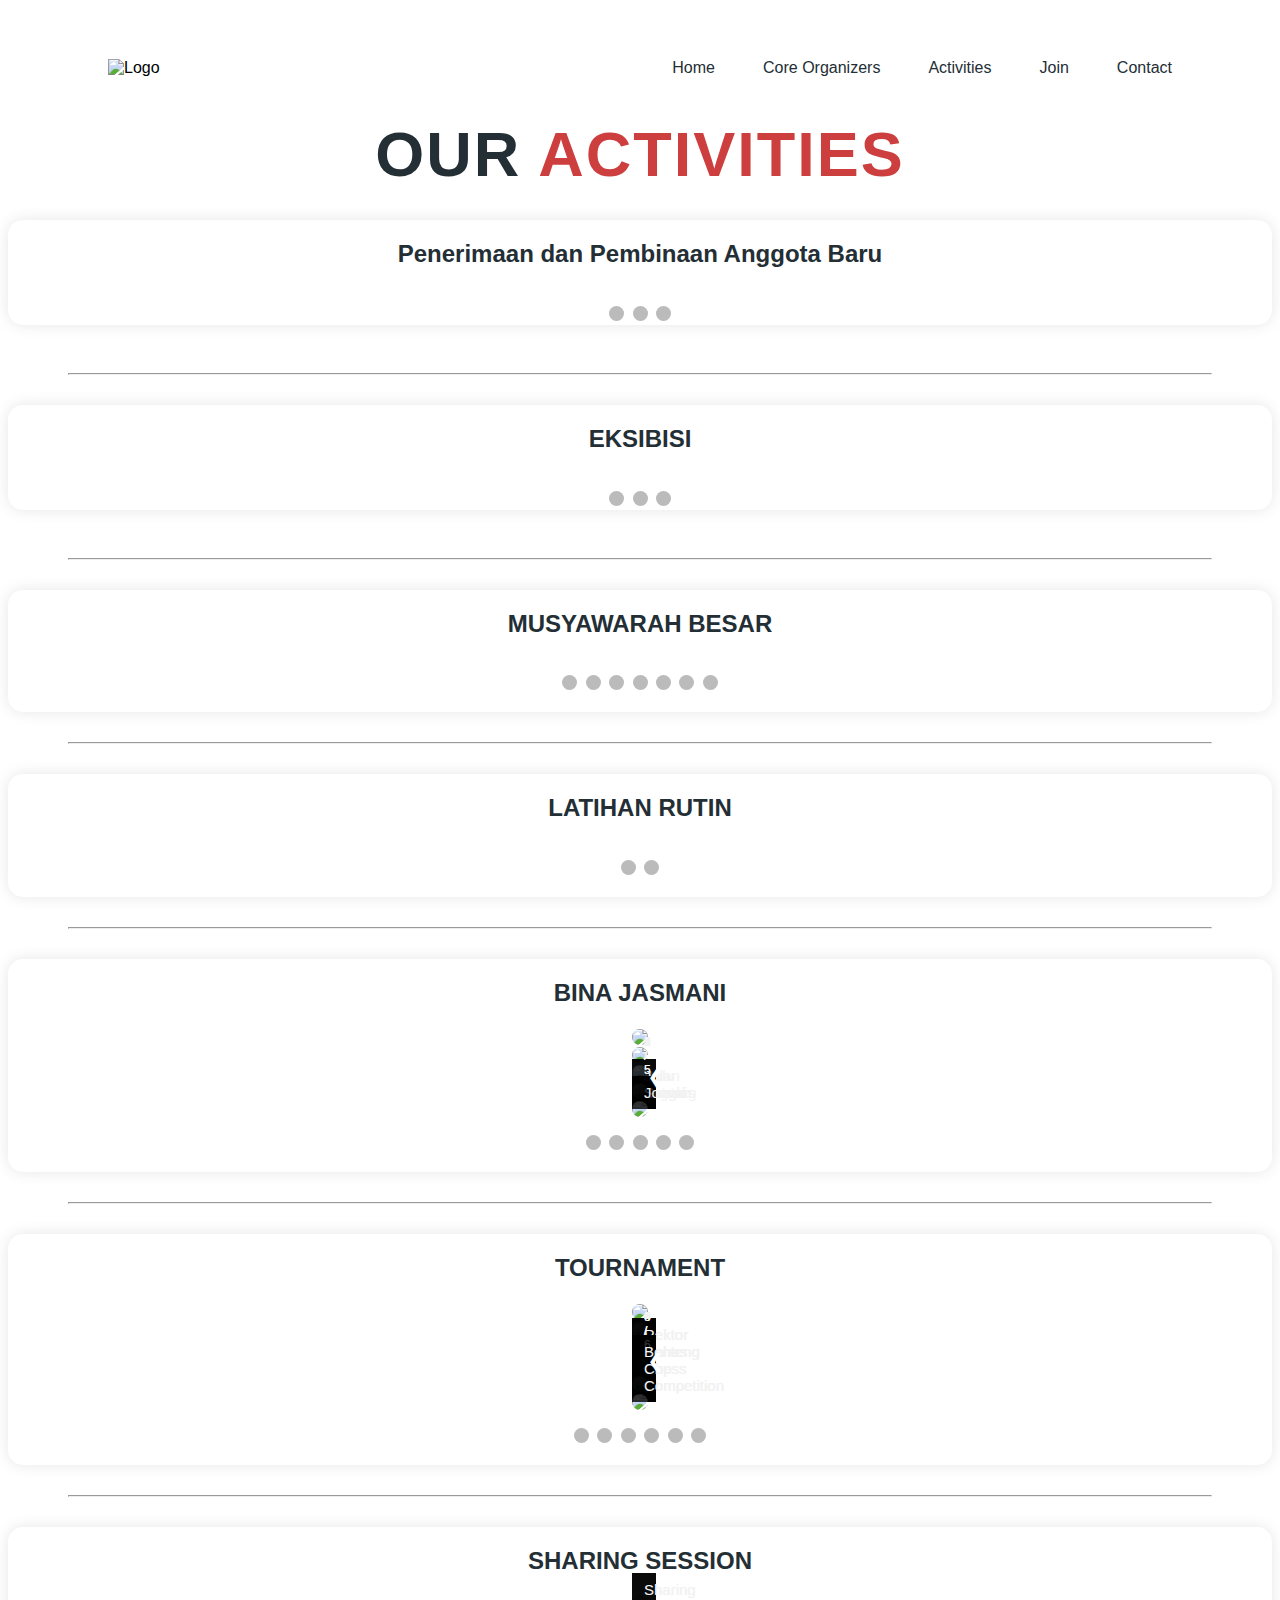
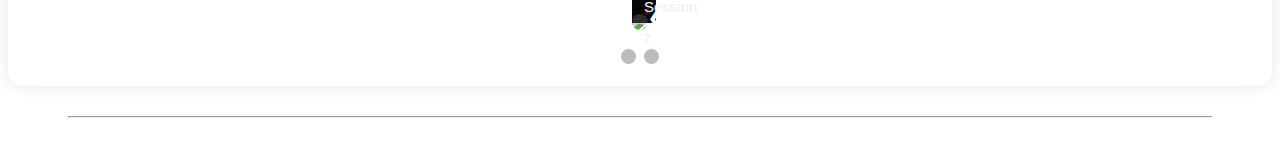
==== UAS Kelompok 1/HTML/activities.html @ aa71bc16 "Add files via upload" ====
<!DOCTYPE html>
<html>
<head>
  <meta charset="UTF-8" />
  <meta name="viewport" content="width=device-width, initial-scale=1.0" />
  <title>Join - Unit Perca Unhas</title>
  <link rel="stylesheet" href="../CSS/activites.css" />
  
<meta name="viewport" content="width=device-width, initial-scale=1">
</head>
<body>
  <nav>
    <div class="logo">
        <img src="../IMAGE/logo upc.png" alt="Logo">
    </div>
    <div class="nav" id="nav">
        <ul class="nav-list">
          <li><a href="./main.html">Home</a></li>
          <li><a href="./core_organizers.html">Core Organizers</a></li>
          <li><a href="./activities.html">Activities</a></li>
          <li><a href="./join.html">Join</a></li>
          <li><a href="./contact.html">Contact</a></li>
        </ul>
    </div>
    <div class="hamburger-menu" onclick="toggleNav()">&#9776;</div>
</nav>
<!-- End Of Nav Bar -->
  <div class="title">
    <h1>OUR <span>ACTIVITIES</span></h1>
  </div>

<div class="heading">
  <center><h2>Penerimaan dan Pembinaan Anggota Baru</h2></center>
<div class="slideshow-container">

<div class="mySlides1 fade">
  <div class="numbertext">1 / 3</div>
  <img src="../IMAGE/IMAGE1.jpg" style="width:100%">
  <div class="text">P2AB Genererasi 37</div>
</div>

<div class="mySlides1 fade">
  <div class="numbertext">2 / 3</div>
  <img src="../IMAGE/P2AB19.jpg" style="width:100%">
  <div class="text">P2AB Genererasi 38</div>
</div>

<div class="mySlides1 fade">
  <div class="numbertext">3 / 3</div>
  <img src="../IMAGE/P2AB12.jpg" style="width:100%">
  <div class="text">P2AB Genererasi 39</div>
</div>

<a class="prev" onclick="plusSlides(-1, 0)">&#10094;</a>
<a class="next" onclick="plusSlides(1, 0)">&#10095;</a>

</div>
<br>

<div style="text-align:center">
  <span class="dot" onclick="currentSlide(1,0)"></span> 
  <span class="dot" onclick="currentSlide(2,0)"></span> 
  <span class="dot" onclick="currentSlide(3,0)"></span> 
</div>
</div>
</br>
<hr>

<div class="heading">
  <center><h2>EKSIBISI</h2></center>
<div class="slideshow-container">

<div class="mySlides2 fade">
  <div class="numbertext">1 / 3</div>
  <img src="../IMAGE/IMAGE9.jpg" style="width:100%">
  <div class="text">Daya Chess Club</div>
</div>

<div class="mySlides2 fade">
  <div class="numbertext">2 / 3</div>
  <img src="../IMAGE/eksabisi2.jpg" style="width:100%">
  <div class="text">Terminal Chess Club Maros</div>
</div>

<div class="mySlides2 fade">
  <div class="numbertext">3 / 3</div>
  <img src="../IMAGE/eksabisi3.jpg" style="width:100%">
  <div class="text">Terminal Chess Club Maros</div>
</div>

<a class="prev" onclick="plusSlides(-1, 1)">&#10094;</a>
<a class="next" onclick="plusSlides(1, 1)">&#10095;</a>

</div>
<br>


<div style="text-align:center">
  <span class="dot" onclick="currentSlide(1,1)"></span> 
  <span class="dot" onclick="currentSlide(2,1)"></span> 
  <span class="dot" onclick="currentSlide(3,1)"></span> 
</div>
</div>
</br>
<hr>

<div class="heading">
  <center><h2>MUSYAWARAH BESAR</h2></center>
<div class="slideshow-container">  
<div class="mySlides3 fade">
  <div class="numbertext">1 / 7</div>
  <img src="../IMAGE/MUBES2.jpg" style="width:100%">
  <div class="text">Musyawarah Besar XXXIII Day 1</div>
</div>
<div class="mySlides3 fade">
  <div class="numbertext">2 / 7</div>
  <img src="../IMAGE/MUBES3.jpg" style="width:100%">
  <div class="text">Musyawarah Besar XXXIII Day 1</div>
</div>
<div class="mySlides3 fade">
  <div class="numbertext">3 / 7</div>
  <img src="../IMAGE/MUBES4.jpg" style="width:100%">
  <div class="text">Musyawarah Besar XXXIII Day 1</div>
</div>
<div class="mySlides3 fade">
  <div class="numbertext">4 / 7</div>
  <img src="../IMAGE/MUBES5.jpg" style="width:100%">
  <div class="text">Musyawarah Besar XXXIII Day 2</div>
</div>
<div class="mySlides3 fade">
  <div class="numbertext">5 / 7</div>
  <img src="../IMAGE/MUBES6.jpg" style="width:100%">
  <div class="text">Musyawarah Besar XXXIII Day 2</div>
</div>
<div class="mySlides3 fade">
  <div class="numbertext">6 / 7</div>
  <img src="../IMAGE/MUBES7.jpg" style="width:100%">
  <div class="text">Musyawarah Besar XXXIII Day 2</div>
</div>
<div class="mySlides3 fade">
  <div class="numbertext">7 / 7</div>
  <img src="../IMAGE/IMAGE3.jpg" style="width:100%">
  <div class="text">Musyawarah Besar XXXIII Day 3</div>
</div>

<a class="prev" onclick="plusSlides(-1, 2)">&#10094;</a>
<a class="next" onclick="plusSlides(1, 2)">&#10095;</a>

</div>
<br>

<div style="text-align:center">
  <span class="dot" onclick="currentSlide(1,2)"></span> 
  <span class="dot" onclick="currentSlide(2,2)"></span> 
  <span class="dot" onclick="currentSlide(3,2)"></span> 
  <span class="dot" onclick="currentSlide(4,2)"></span> 
  <span class="dot" onclick="currentSlide(5,2)"></span> 
  <span class="dot" onclick="currentSlide(6,2)"></span> 
  <span class="dot" onclick="currentSlide(7,2)"></span> 
</div>
</br>
</div>
<hr>

<div class="heading">
  <center><h2>LATIHAN RUTIN</h2></center>
<div class="slideshow-container">

<div class="mySlides4 fade">
  <div class="numbertext">1 / 1</div>
  <img src="../IMAGE/IMAGE 13.jpg" style="width:100%">
  <div class="text">Materi</div>
</div>
<div class="mySlides4 fade">
  <div class="numbertext">2 / 2</div>
  <img src="../IMAGE/IMAGE10.jpg" style="width:100%">
  <div class="text">Sparring</div>
</div>

<a class="prev" onclick="plusSlides(-1, 3)">&#10094;</a>
<a class="next" onclick="plusSlides(1, 3)">&#10095;</a>

</div>
<br>

<div style="text-align:center">
  <span class="dot" onclick="currentSlide(1,3)"></span> 
  <span class="dot" onclick="currentSlide(2,3)"></span> 
</div>
</br>
</div>
<hr>

<div class="heading">
  <center><h2>BINA JASMANI</h2></center>
<div class="slideshow-container">

<div class="mySlides5 fade">
  <div class="numbertext">1 / 5</div>
  <img src="../IMAGE/IMAGE11.jpg" style="width:100%">
  <div class="text">Futsal</div>
</div>

<div class="mySlides5 fade">
  <div class="numbertext">2 / 5</div>
  <img src="../IMAGE/IMAGE7.jpg" style="width:100%">
  <div class="text">Bulu Tangkis</div>
</div>
<div class="mySlides5 fade">
  <div class="numbertext">3 / 5</div>
  <img src="../IMAGE/JASMANI3.jpg" style="width:100%">
  <div class="text">Jalan Santai</div>
</div>
<div class="mySlides5 fade">
  <div class="numbertext">4 / 5</div>
  <img src="../IMAGE/JASMANI4.jpg" style="width:100%">
  <div class="text">Senam</div>
</div>
<div class="mySlides5 fade">
  <div class="numbertext">5 / 5</div>
  <img src="../IMAGE/JASMANI5.jpg" style="width:100%">
  <div class="text">Jogging</div>
</div>

<a class="prev" onclick="plusSlides(-1, 4)">&#10094;</a>
<a class="next" onclick="plusSlides(1, 4)">&#10095;</a>

</div>
<br>
<div style="text-align:center">
  <span class="dot" onclick="currentSlide(1,4)"></span> 
  <span class="dot" onclick="currentSlide(2,4)"></span> 
  <span class="dot" onclick="currentSlide(3,4)"></span> 
  <span class="dot" onclick="currentSlide(4,4)"></span> 
  <span class="dot" onclick="currentSlide(5,4)"></span> 
</div>
</br>
</div>
<hr>


<div class="heading">
  <center><h2>TOURNAMENT</h2></center>
<div class="slideshow-container">

<div class="mySlides6 fade">
  <div class="numbertext">1 / 6</div>
  <img src="../IMAGE/T1.jpg" style="width:100%">
  <div class="text">Rektor Unhas Cup XI</div>
</div>

<div class="mySlides6 fade">
  <div class="numbertext">2 / 6</div>
  <img src="../IMAGE/T2.jpg" style="width:100%">
  <div class="text">Rektor Unhas Cup XI</div>
</div>

<div class="mySlides6 fade">
  <div class="numbertext">3 / 6</div>
  <img src="../IMAGE/T3.jpg" style="width:100%">
  <div class="text">Rektor Unhas Cup XI</div>
</div>

<div class="mySlides6 fade">
  <div class="numbertext">4 / 6</div>
  <img src="../IMAGE/T4.jpg" style="width:100%">
  <div class="text">Benteng Chess Competition</div>
</div>
<div class="mySlides6 fade">
  <div class="numbertext">5 / 6</div>
  <img src="../IMAGE/T5.jpg" style="width:100%">
  <div class="text">Benteng Chess Competition</div>
</div>
<div class="mySlides6 fade">
  <div class="numbertext">6 / 6</div>
  <img src="../IMAGE/T6.jpg" style="width:100%">
  <div class="text">Benteng Chess Competition</div>
</div>

<a class="prev" onclick="plusSlides(-1, 5)">&#10094;</a>
<a class="next" onclick="plusSlides(1, 5)">&#10095;</a>

</div>
<br>

<div style="text-align:center">
  <span class="dot" onclick="currentSlide(1,5)"></span> 
  <span class="dot" onclick="currentSlide(2,5)"></span> 
  <span class="dot" onclick="currentSlide(3,5)"></span> 
  <span class="dot" onclick="currentSlide(4,5)"></span> 
  <span class="dot" onclick="currentSlide(5,5)"></span> 
  <span class="dot" onclick="currentSlide(6,5)"></span> 
</div>
</br>
</div>
<hr>


<div class="heading">
  <center><h2>SHARING SESSION</h2></center>
<div class="slideshow-container">

  <div class="mySlides7 fade">
    <div class="numbertext">1 / 2</div>
    <img src="../IMAGE/IMAGE5.jpg" style="width:100%">
    <div class="text">Sharing Session</div>
  </div>
  
  <div class="mySlides7 fade">
    <div class="numbertext">1 / 2</div>
    <img src="../IMAGE/IMAGE6.jpg" style="width:100%">
    <div class="text">Sharing Session</div>
  </div>

<a class="prev" onclick="plusSlides(-1, 6)">&#10094;</a>
<a class="next" onclick="plusSlides(1, 6)">&#10095;</a>

</div>
<br>

<div style="text-align:center">
  <span class="dot" onclick="currentSlide(1,6)"></span> 
  <span class="dot" onclick="currentSlide(2,6)"></span> 
</div>
</br>
</div>
<hr>

<script src="../JS/activities.js"></script>
</body>
</html>
---- UAS Kelompok 1/CSS/activites.css ----
* {box-sizing: border-box}
.mySlides1, .mySlides2, .mySlides3, .mySlides4 {display: none}
img {vertical-align: middle;}

@import url('https://fonts.googleapis.com/css2?family=Roboto:wght@400;500;700;900&display=swap');

:root{
    --primaryTextColor: #232e35;
    --secondaryTextColor: #656d72;

    --borderColor: #f1f1f1;
    --lineColor: #d9d9d9;

    --primaryBackgroundColor: #fff;
    --secondaryBackgroundColor: #fbfbfb;
    --thirdBackgroundColor: #f5f3fe;

    --primaryIconColor: #CD3F3E;
    --primaryIconColorHover: #872341;

    --specialColor: #CD3F3E;

    --sectionPadding: 6rem 0;

    --itemBorderRadius: 0.7rem;
}

body {
    font-family: "Roboto", sans-serif;
    background-color: var(--primaryBackgroundColor);
}

html {
    box-sizing: border-box;
}

h1,h2,h3,h4,h5,h6, strong {
    color: var(--primaryTextColor);
}

p {
    font-size: 1rem;
    line-height: 1.9rem;
}

p, span, label input, textarea, li {
    color: var(--secondaryTextColor);
}

/* Nav Bar */
nav {
  display: flex;
  justify-content: space-between;
  z-index: 9999;

  position: relative;
  top: 0;
  width: 100%;
  height: 5vh;
  align-items: center;
  padding: 40px 100px; 
  top: 20px;
  background-color: rgba(var(--primaryBackgroundColor), 0.2);
}

.nav ul {
  list-style: none;
  display: flex;
  gap: 3rem;
}

.logo {
  display: flex;
  align-items: center;
}

.logo img {
  width: 80px; /* Adjust the width as needed */
  height: auto; /* Maintain the aspect ratio */
  margin-right: 10px; /* Optional margin for spacing */
}

nav ul li {
  display: flex;
  align-items: center;
}

nav ul li a {
  color: var(--primaryTextColor);
  text-decoration: none;
  cursor:pointer;
}

nav ul li a:hover {
  color: var(--specialColor);
}

/* Hamburger Menu */
.hamburger-menu {
  display: none;
  font-size: 1.5rem;
  cursor: pointer;
  color: var(--primaryTextColor);
}



/* Responsive Nav Bar */
@media screen and (max-width: 768px) {
  .logo img {
      width: 50px; /* Adjust the width as needed */
  }
  
  nav {
      padding: 20px 30px; /* Adjust padding for smaller screens */
  }
  nav ul{
      gap: 1rem; /* Adjust gap for smaller screens */
      list-style: none;
      display: flex;
      flex-direction: column;
  }
  .nav {
      display: none;
      position: absolute;
      top: 60px;
      right: 0;
      width: 40%;
      background-color: var(--primaryBackgroundColor);
      box-shadow: 0px 8px 16px rgba(0, 0, 0, 0.1);
      padding: 10px;
  }

  .nav-list li{
      width: 100%;
  }
  .nav-list a {
      padding: 10px;
      text-align: center;
      text-decoration: none;
      color: var(--primaryTextColor);
  }

  .hamburger-menu {
      display: block;
  }
}

/* Title */
.title h1{
  text-align: center;
  text-align: center;
    margin-top: 30px;
    margin-bottom: 30px;
    font-size: 63px;
    letter-spacing: 2px;
    color: var(--primaryTextColor);
}

.title h1 span{
    color: var(--specialColor);
}

hr {
  margin: 30px 60px;
  color: var(--lineColor);
}

/* Slideshow container */
.slideshow-container {
  max-width: 1000px;
  position: relative;
  margin: auto;
  background-color: var(--primaryBackgroundColor);
}

/* Next & previous buttons */
.prev, .next {
  cursor: pointer;
  position: absolute;
  top: 50%;
  width: auto;
  padding: 16px;
  margin-top: -22px;
  color: white;
  font-weight: bold;
  font-size: 18px;
  transition: 0.6s ease;
  border-radius: 0 3px 3px 0;
  user-select: none;
}

/* Position the "next button" to the right */
.next {
  right: 0;
  border-radius: 3px 0 0 3px;
}

/* On hover, add a black background color with a little bit see-through */
.prev:hover, .next:hover {
  background-color: rgba(0,0,0,0.8);
}

/* Caption text */
.text {
  color: #f2f2f2;
  font-size: 15px;
  padding: 8px 12px;
  position: absolute;
  bottom: 8px;
  background-color: rgba(0, 0, 0, 0.8);
  width: 100%;
  text-align: center;
}

/* Number text (1/3 etc) */
.numbertext {
  color: #f2f2f2;
  font-size: 12px;
  padding: 8px 12px;
  position: absolute;
  top: 0;
}

/* The dots/bullets/indicators */
.dot {
  cursor: pointer;
  height: 15px;
  width: 15px;
  margin: 0 2px;
  background-color: #bbb;
  border-radius: 50%;
  display: inline-block;
  transition: background-color 0.6s ease;
}

.active, .dot:hover {
  background-color: #717171;
}

/* Fading animation */
.fade {
  animation-name: fade;
  animation-duration: 1.5s;
}

@keyframes fade {
  from {opacity: .4} 
  to {opacity: 1}
}


@media only screen and (max-width: 300px) {
  .prev, .next,.text {font-size: 11px}
}

.heading{
  display: grid;
  position: relative;
  grid-template-columns: auto lfr;
  border-radius: 15px;
  box-shadow: 0 0 15px rgba(0, 0, 0, 0.1 );
  }

  .heading img {
    position: relative;
    width: 100%;
    border-radius: 15px 15px 15px 15px;
  }
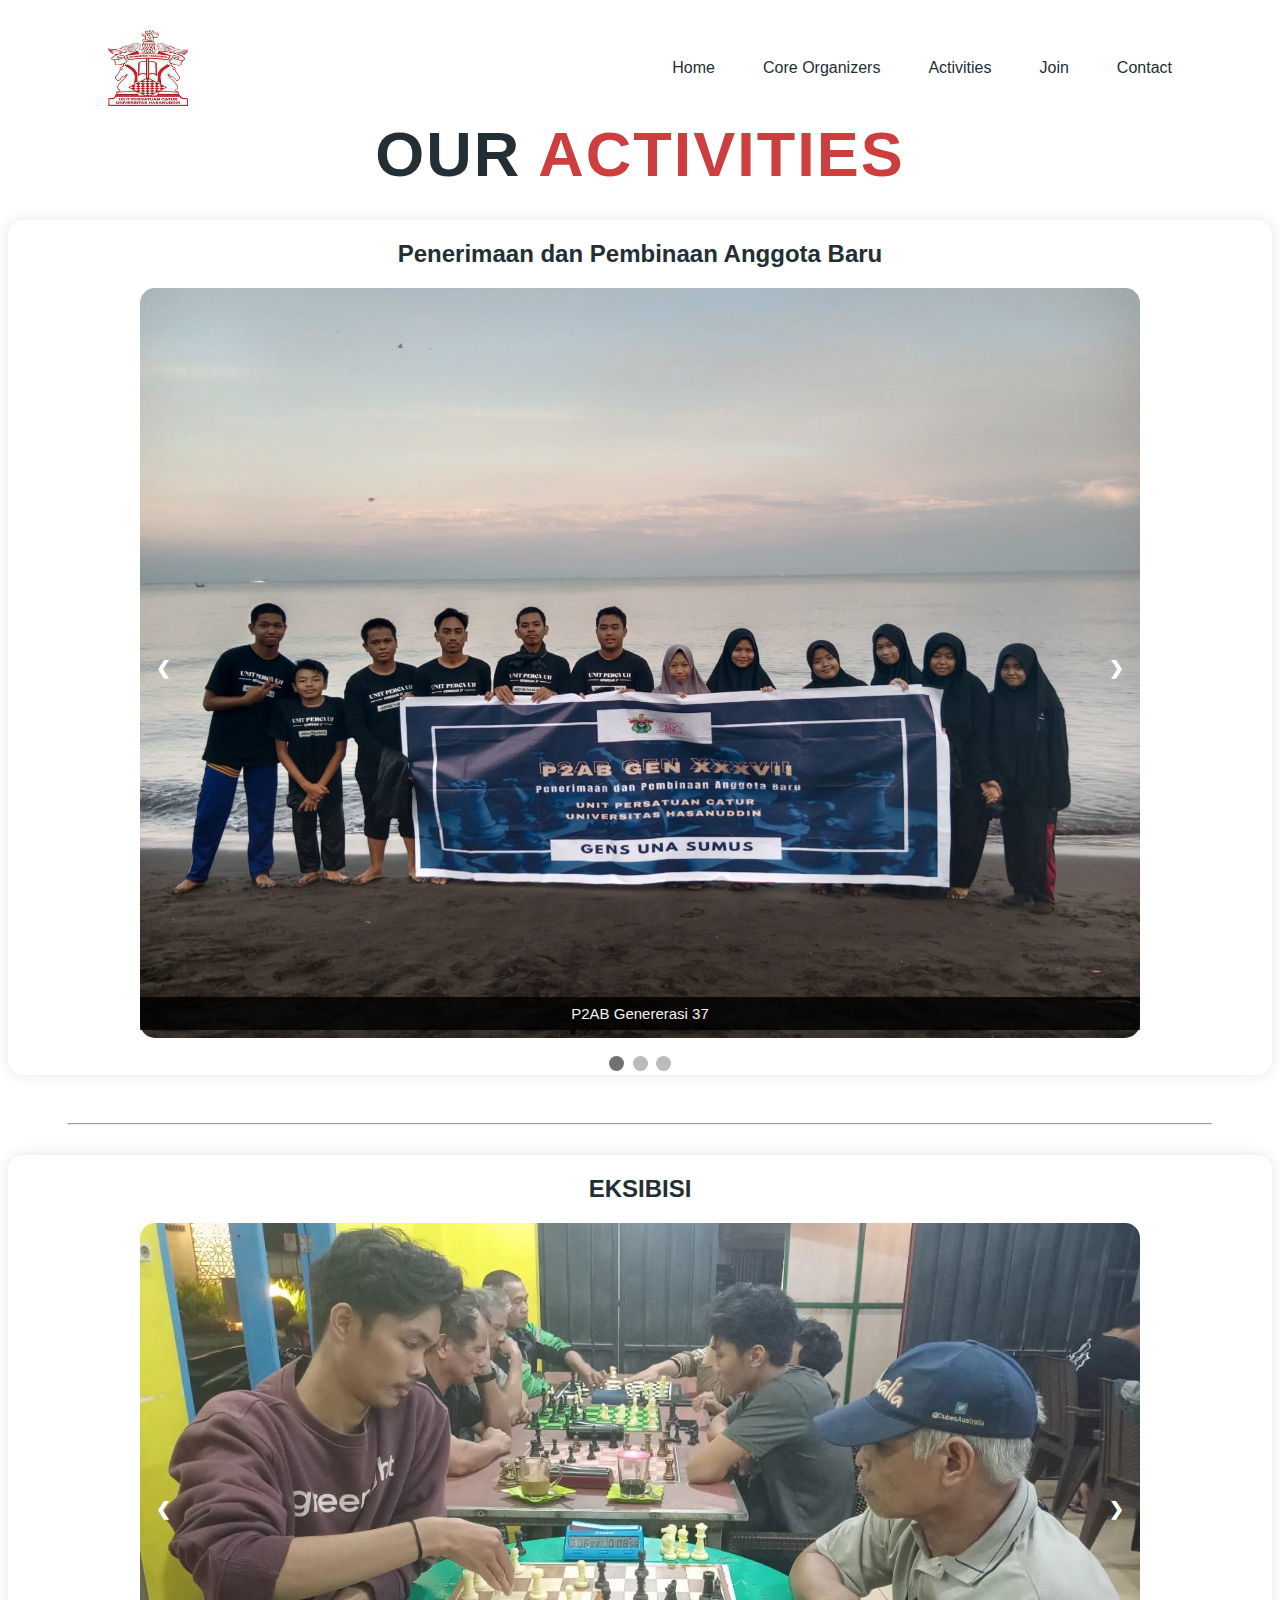
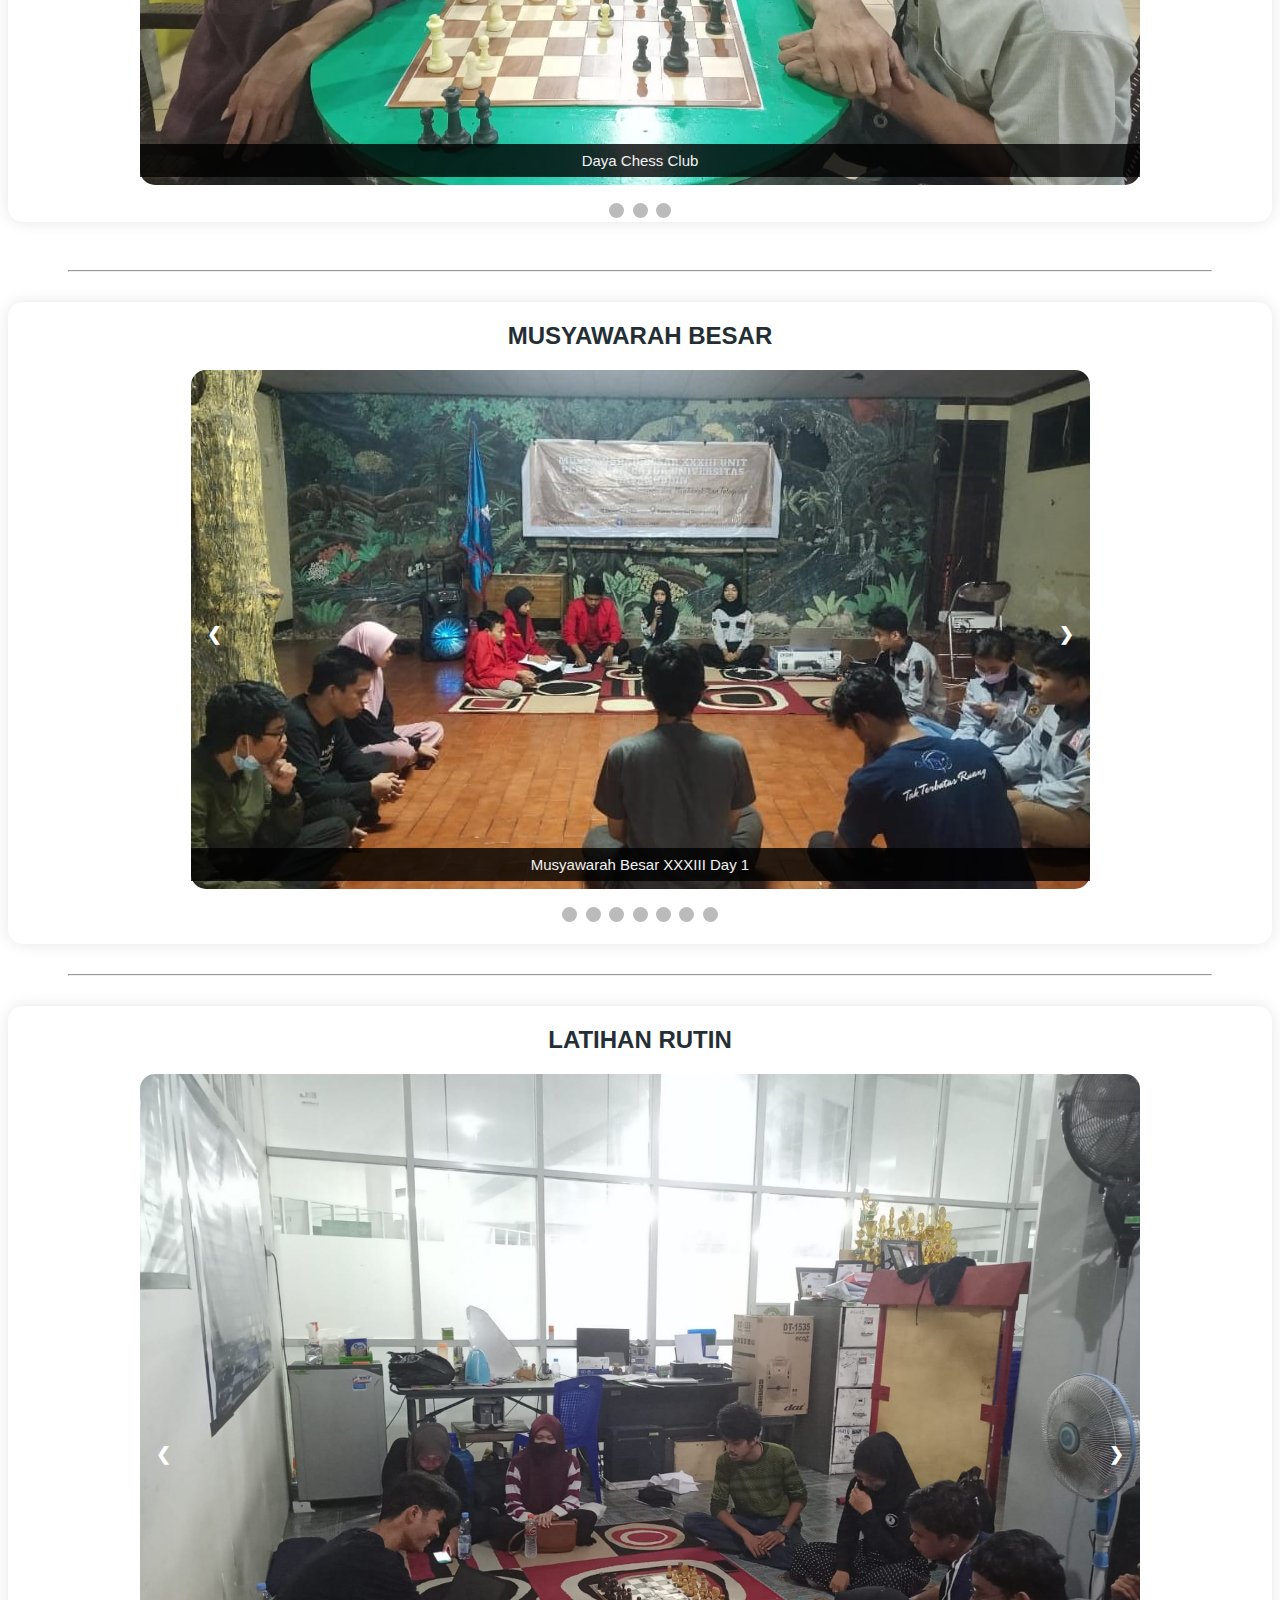
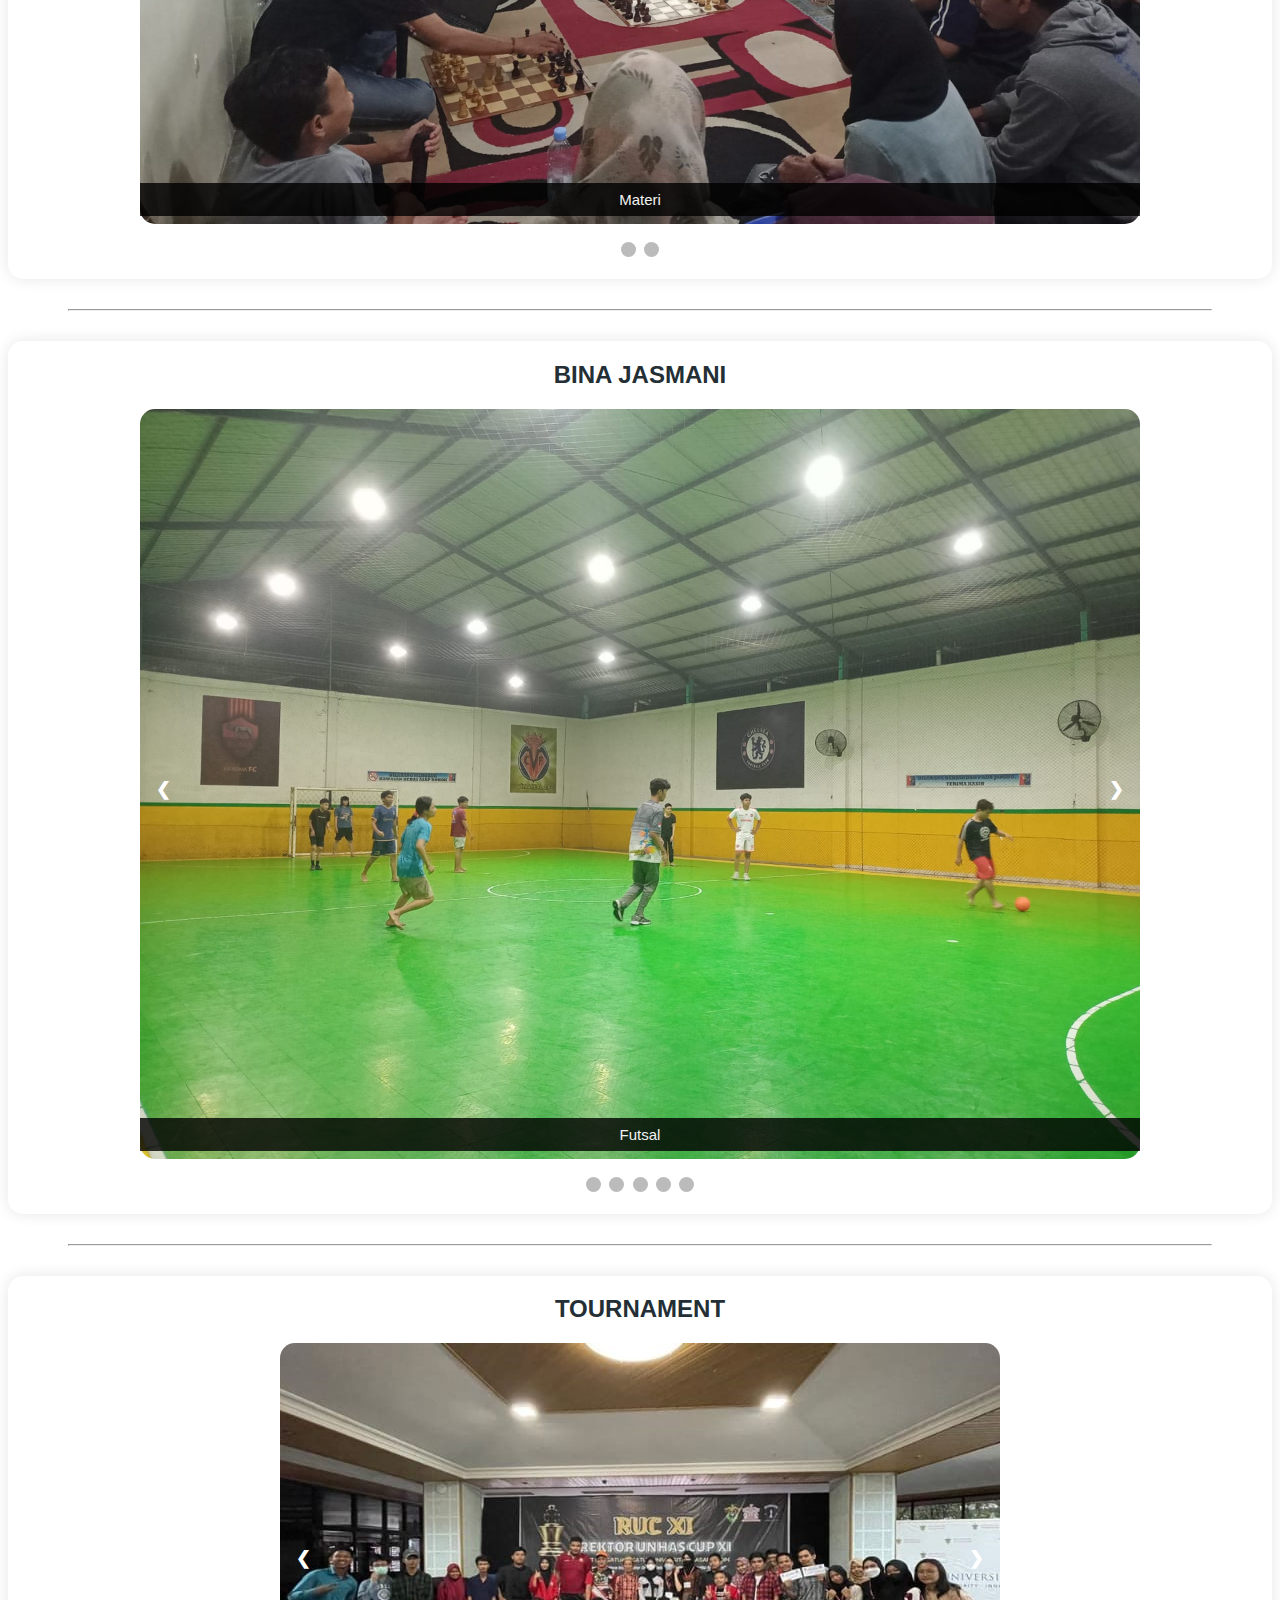
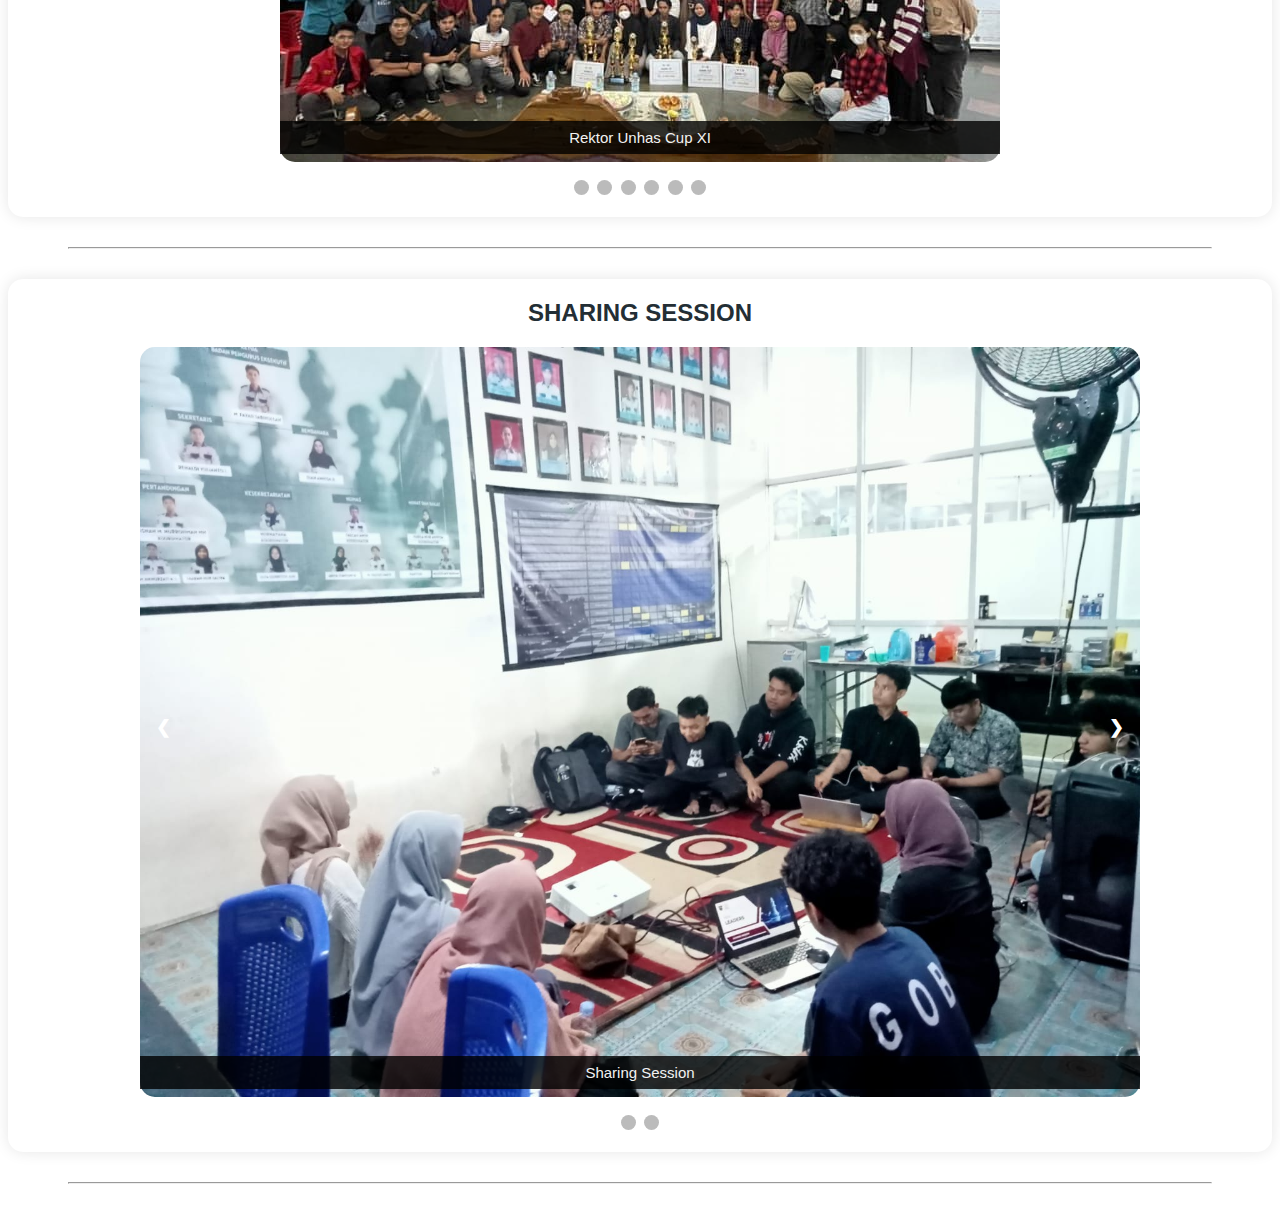
==== commit de516362: "Add files via upload" ====
--- a/UAS Kelompok 1/HTML/activities.html
+++ b/UAS Kelompok 1/HTML/activities.html
@@ -3,7 +3,7 @@
 <head>
   <meta charset="UTF-8" />
   <meta name="viewport" content="width=device-width, initial-scale=1.0" />
-  <title>Join - Unit Perca Unhas</title>
+  <title>Unit Perca Unhas - Activities</title>
   <link rel="stylesheet" href="../CSS/activites.css" />
   
 <meta name="viewport" content="width=device-width, initial-scale=1">
@@ -15,7 +15,7 @@
     </div>
     <div class="nav" id="nav">
         <ul class="nav-list">
-          <li><a href="./main.html">Home</a></li>
+          <li><a href="./index.html">Home</a></li>
           <li><a href="./core_organizers.html">Core Organizers</a></li>
           <li><a href="./activities.html">Activities</a></li>
           <li><a href="./join.html">Join</a></li>
